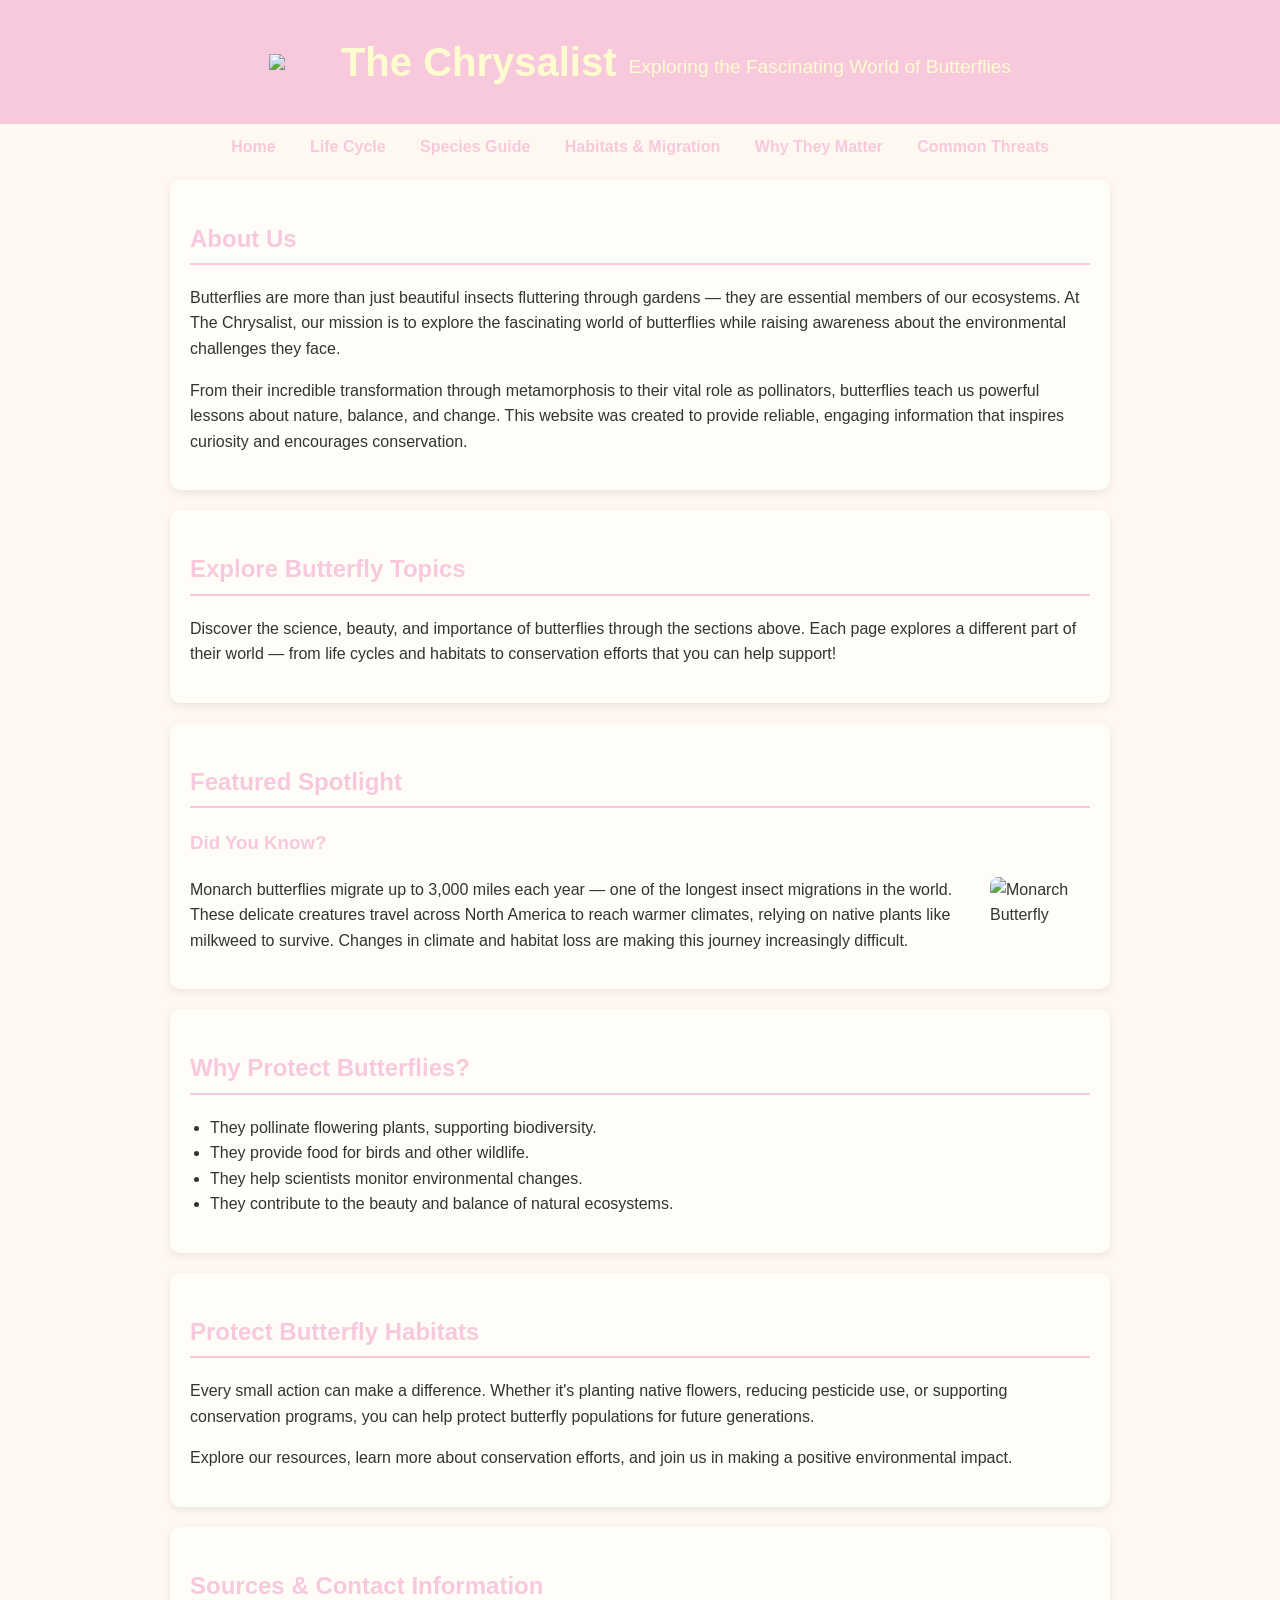
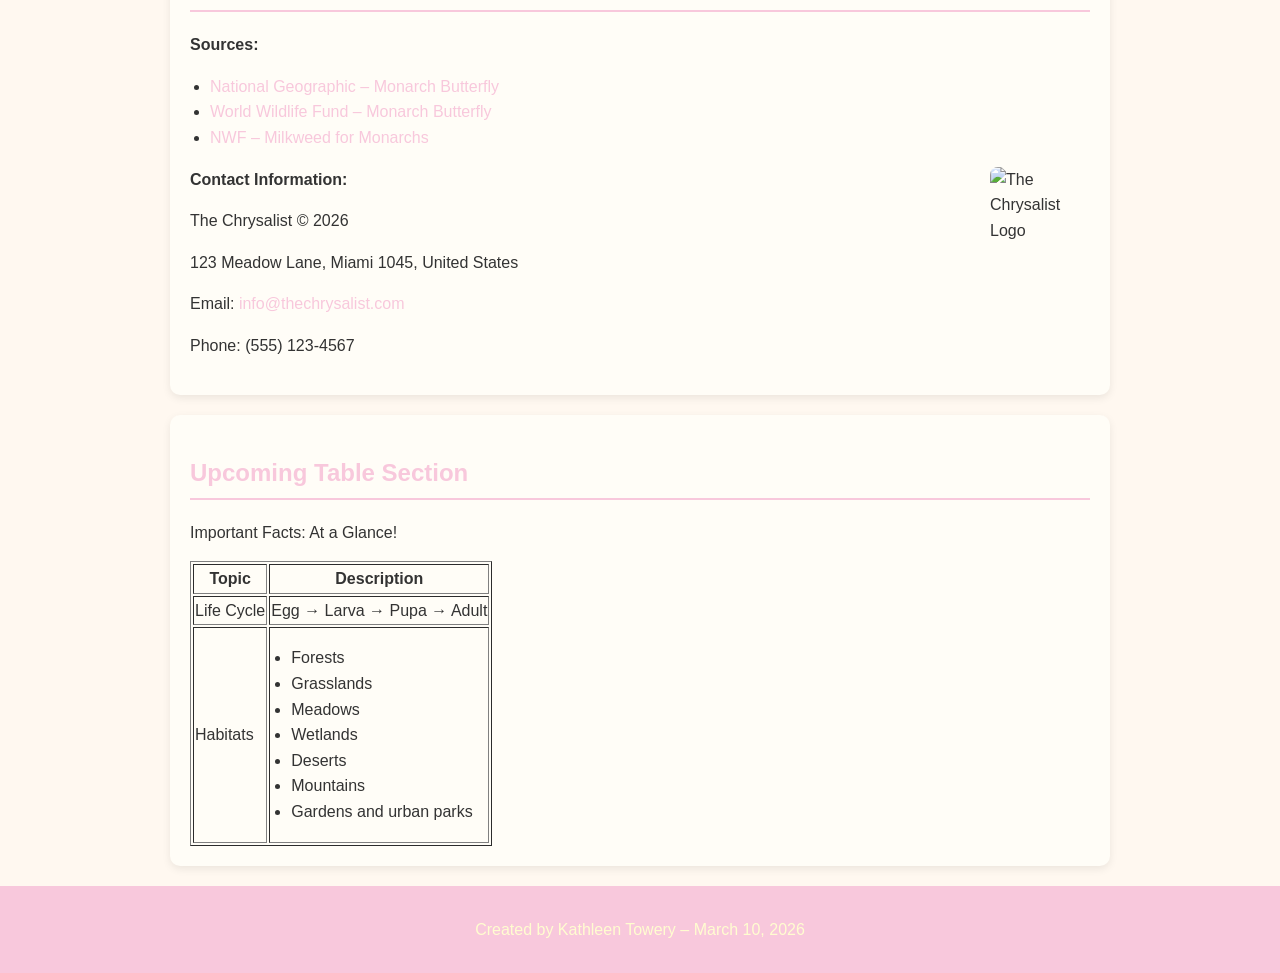
==== index.html @ f0dd4280 "index.html" ====
<!DOCTYPE html>
<html lang="en">
<head>
    <meta charset="UTF-8">
    <meta name="viewport" content="width=device-width, initial-scale=1.0">
    <title>The Chrysalist - Home</title>
    <meta name="description" content="Explore the fascinating world of butterflies, including their life cycle, habitats, migration, and importance to ecosystems. Learn how you can help protect them.">
    <meta name="keywords" content="butterflies, butterfly life cycle, habitats, migration, pollination, conservation, monarch butterfly, ecosystems">
    <meta name="author" content="Kathleen Towery">
    <link rel="stylesheet" href="styles.css">
</head>
<body>

    <!-- Header -->
    <header>
         <img src="The-Chrysalist-Logo.png" class="logo">
        <h1>The Chrysalist</h1>
        <p>Exploring the Fascinating World of Butterflies</p>
    </header>
        <nav>
    <ul>
        <li><a href="index.html">Home</a></li>
        <li><a href="lifecycle.html">Life Cycle</a></li>
        <li><a href="species.html">Species Guide</a></li>
        <li><a href="habitats.html">Habitats & Migration</a></li>
        <li><a href="matter.html">Why They Matter</a></li>
        <li><a href="threats.html">Common Threats</a></li>
    </ul>
</nav>
    
    <!-- About Us Section -->
    <section id="about">
        <h2>About Us</h2>
        <p>Butterflies are more than just beautiful insects fluttering through gardens — they are essential members of our ecosystems. At The Chrysalist, our mission is to explore the fascinating world of butterflies while raising awareness about the environmental challenges they face.</p>
        <p>From their incredible transformation through metamorphosis to their vital role as pollinators, butterflies teach us powerful lessons about nature, balance, and change. This website was created to provide reliable, engaging information that inspires curiosity and encourages conservation.</p>
    </section>

    <!-- Explore Butterfly Topics -->
    <section id="explore">
        <h2>Explore Butterfly Topics</h2>
        <p>Discover the science, beauty, and importance of butterflies through the sections above. Each page explores a different part of their world — from life cycles and habitats to conservation efforts that you can help support!</p>
    </section>

    <!-- Featured Spotlight Section -->
<section id="spotlight">
    <h2>Featured Spotlight</h2>
    <h3>Did You Know?</h3>
    <div class="spotlight-content">
        <img src="https://images.unsplash.com/photo-1592861377549-3586948b6a74?ixid=M3w3Nzk0OTl8MHwxfHNlYXJjaHw4fHxtb25hcmNoJTIwYnV0dGVyZmx5fGVufDF8fHx8MTc3MzI2NjkxOXww&amp;ixlib=rb-4.1.0&amp;w=1080&amp;q=80&amp;fit=max&amp;fm=jpg&amp;cs=tinysrgb" alt="Monarch Butterfly" class="spotlight-image">
        <p>Monarch butterflies migrate up to 3,000 miles each year — one of the longest insect migrations in the world. These delicate creatures travel across North America to reach warmer climates, relying on native plants like milkweed to survive. Changes in climate and habitat loss are making this journey increasingly difficult.</p>
    </div>
</section>

    <!-- Why Protect Butterflies -->
    <section id="why-protect">
        <h2>Why Protect Butterflies?</h2>
        <ul>
            <li>They pollinate flowering plants, supporting biodiversity.</li>
            <li>They provide food for birds and other wildlife.</li>
            <li>They help scientists monitor environmental changes.</li>
            <li>They contribute to the beauty and balance of natural ecosystems.</li>
        </ul>
    </section>

    <!-- Protect Butterfly Habitats -->
    <section id="protect-habitats">
        <h2>Protect Butterfly Habitats</h2>
        <p>Every small action can make a difference. Whether it's planting native flowers, reducing pesticide use, or supporting conservation programs, you can help protect butterfly populations for future generations.</p>
        <p>Explore our resources, learn more about conservation efforts, and join us in making a positive environmental impact.</p>
    </section>

    <!-- Sources and Contact Information -->
    <section id="contact">
        <h2>Sources & Contact Information</h2>
        <p><strong>Sources:</strong></p>
        <ul>
            <li><a href="https://www.nationalgeographic.com/animals/invertebrates/facts/monarch-butterfly" target="_blank">National Geographic – Monarch Butterfly</a></li>
            <li><a href="https://www.worldwildlife.org/species/monarch-butterfly/" target="_blank">World Wildlife Fund – Monarch Butterfly</a></li>
            <li><a href="https://www.nwf.org/Native-Plant-Habitats/Plant-Native/Why-Native/Milkweed-for-Monarchs" target="_blank">NWF – Milkweed for Monarchs</a></li>
        </ul>
          <div class="spotlight-content">
              <img src="images/the-chrysalist-logo.png" alt="The Chrysalist Logo" class="photo">
        </div>
        <p><strong>Contact Information:</strong></p>
        <p>The Chrysalist © 2026</p>
        <p>123 Meadow Lane, Miami 1045, United States</p>
        <p>Email: <a href="mailto:info@thechrysalist.com">info@thechrysalist.com</a></p>
        <p>Phone: (555) 123-4567</p>
    </section>

    <!-- Table Placeholder -->
    <section id="table">
        <h2>Upcoming Table Section</h2>
        <p>Important Facts: At a Glance!</p>
        <table border="1">
            <tr>
                <th>Topic</th>
                <th>Description</th>
            </tr>
            <tr>
                <td>Life Cycle</td>
                <td>Egg &rarr; Larva &rarr; Pupa &rarr; Adult</td>
            </tr>
            <tr>
                <td>Habitats</td>
                <td><ul>
  <li>Forests</li>
  <li>Grasslands</li>
  <li>Meadows</li>
  <li>Wetlands</li>
  <li>Deserts</li>
  <li>Mountains</li>
  <li>Gardens and urban parks</li>
</ul></td>
            </tr>
        </table>
    </section>

    <!-- Footer -->
    <footer>
        <p>Created by Kathleen Towery – March 10, 2026</p>
    </footer>

</body>
</html>
---- styles.css ----
/* General Styles */
html, body {
height: 100%;
margin: 0;
padding: 0;
}

body {
font-family: Arial, Helvetica, sans-serif;
line-height: 1.6;
background-color: #fff8f0;
color: #333;
}

/* Header */
header {
background-color: #F8C8DC;
display: flex;
align-items: center;
justify-content: center;
gap: 12px;
text-align: center;
padding: 30px 10px;
flex-wrap: wrap;
}

.logo {
width: 60px;
height: auto;
}

header h1 {
margin: 0;
font-size: 2.5em;
color: #FFFDD0;
}

header p {
margin: 10px 0 0;
font-size: 1.2em;
color: #FFFDD0;
}

/* Navigation */
nav ul {
list-style-type: none;
text-align: center;
padding: 0;
margin: 10px 0;
}

nav ul li {
display: inline;
margin: 0 15px;
}

nav a {
font-weight: bold;
color: #F8C8DC;
text-decoration: none;
}

nav a:hover {
text-decoration: underline;
}

/* Section Styles */
section {
max-width: 900px;
margin: 20px auto;
padding: 20px;
background-color: #fffdf7;
border-radius: 10px;
box-shadow: 0 3px 8px rgba(0,0,0,0.08);
}

section h2 {
color: #F8C8DC;
border-bottom: 2px solid #F8C8DC;
padding-bottom: 5px;
}

section h3 {
color: #F8C8DC;
margin-top: 15px;
}

/* Spotlight Image */
.spotlight-content {
    position: relative;
}

.spotlight-image, .photo {
    float: right;
    width: 100px;           /* square width */
    height: 100px;          /* square height */
    object-fit: cover;      /* crop without distortion */
    margin: 0 0 10px 15px;  /* spacing between text and image */
    border-radius: 8px;     /* optional rounded corners */
}

/* Image Gallery */
.image-gallery {
display: flex;
justify-content: space-between;
gap: 15px;
flex-wrap: wrap;
margin-top: 15px;
}

.image-gallery figure {
text-align: center;
flex: 1 1 200px;
}

.gallery-img {
width: 100%;
max-width: 180px;
height: 120px;
object-fit: cover;
border-radius: 8px;
}

.image-gallery figcaption {
margin-top: 5px;
font-size: 0.9em;
}

/* Lists */
ul {
list-style-type: disc;
padding-left: 20px;
}

/* =========================
MODERN TABLE STYLING
========================= */

.life-cycle-table {
width: 100%;
border-collapse: collapse;
margin-top: 15px;
font-size: 0.95em;
overflow: hidden;
border-radius: 10px;
}

/* Header */
.life-cycle-table thead {
background-color: #F8C8DC;
color: #fff;
}

.life-cycle-table th {
padding: 14px;
text-align: left;
font-weight: bold;
}

/* Cells */
.life-cycle-table td {
padding: 12px 14px;
border-bottom: 1px solid #eee;
vertical-align: top;
}

/* Zebra striping */
.life-cycle-table tbody tr:nth-child(even) {
background-color: #fff3f7;
}

/* Hover effect */
.life-cycle-table tbody tr:hover {
background-color: #ffe4ec;
transition: background 0.2s ease;
}

/* First column emphasis */
.life-cycle-table td:first-child {
font-weight: bold;
color: #d96c9d;
}

/* Remove last row border */
.life-cycle-table tbody tr:last-child td {
border-bottom: none;
}

/* Make table scrollable on small screens */
.table-wrapper {
overflow-x: auto;
}

/* Links */
a {
color: #F8C8DC;
text-decoration: none;
}

a:hover {
text-decoration: underline;
}

/* Footer */
footer {
text-align: center;
padding: 15px;
background-color: #F8C8DC;
color: #FFFDD0;
width: 100%;
box-sizing: border-box;
}

/* Responsive */
@media (max-width: 600px) {
header h1 {
font-size: 2em;
}

```
section {
    margin: 10px;
    padding: 15px;
}

.image-gallery {
    flex-direction: column;
    align-items: center;
}

.life-cycle-table {
    font-size: 0.85em;
}
```
.food-chain {
    flex-direction: column;
}

.pollination-images img {
    width: 100%;
}

.food-images {
    flex-direction: row;
}

.food-images img {
    width: 48%;
}

.threat-columns {
    flex-direction: column;
}
}
/* SLIDESHOW */
.slideshow-container {
position: relative;
max-width: 400px;
margin: auto;
text-align: center;
}

.slide {
display: none;
}

.slide-img {
width: 100%;
border-radius: 10px;
}

.prev, .next {
cursor: pointer;
position: absolute;
top: 50%;
transform: translateY(-50%);
background-color: rgba(0,0,0,0.5);
color: white;
border: none;
padding: 10px;
border-radius: 50%;
}

.prev {
left: 0;
}

.next {
right: 0;
}

iframe {
max-width: 100%;
height: auto;
display: block;
margin: 20px auto;
}
/* =========================
NEW PAGE: WHY BUTTERFLIES MATTER
========================= */

/* Pollination images row */
.pollination-images {
display: flex;
gap: 15px;
justify-content: center;
flex-wrap: wrap;
margin-top: 15px;
}

.pollination-images img {
width: 30%;
min-width: 150px;
border-radius: 8px;
object-fit: cover;
}

/* Food chain layout */
.food-chain {
display: flex;
gap: 20px;
align-items: center;
flex-wrap: wrap;
}

.food-text {
flex: 1;
}

.food-images {
flex: 1;
display: flex;
flex-direction: column;
gap: 10px;
}

.food-images img {
width: 100%;
border-radius: 8px;
object-fit: cover;
}

/* =========================
NEW PAGE: THREATS
========================= */

/* Arrow styling */
.arrows {
text-align: center;
font-size: 2.5em;
margin: 10px 0;
color: #F8C8DC;
}

/* Two-column threat layout */
.threat-columns {
display: flex;
gap: 20px;
flex-wrap: wrap;
}

.threat-columns div {
flex: 1;
min-width: 250px;
}
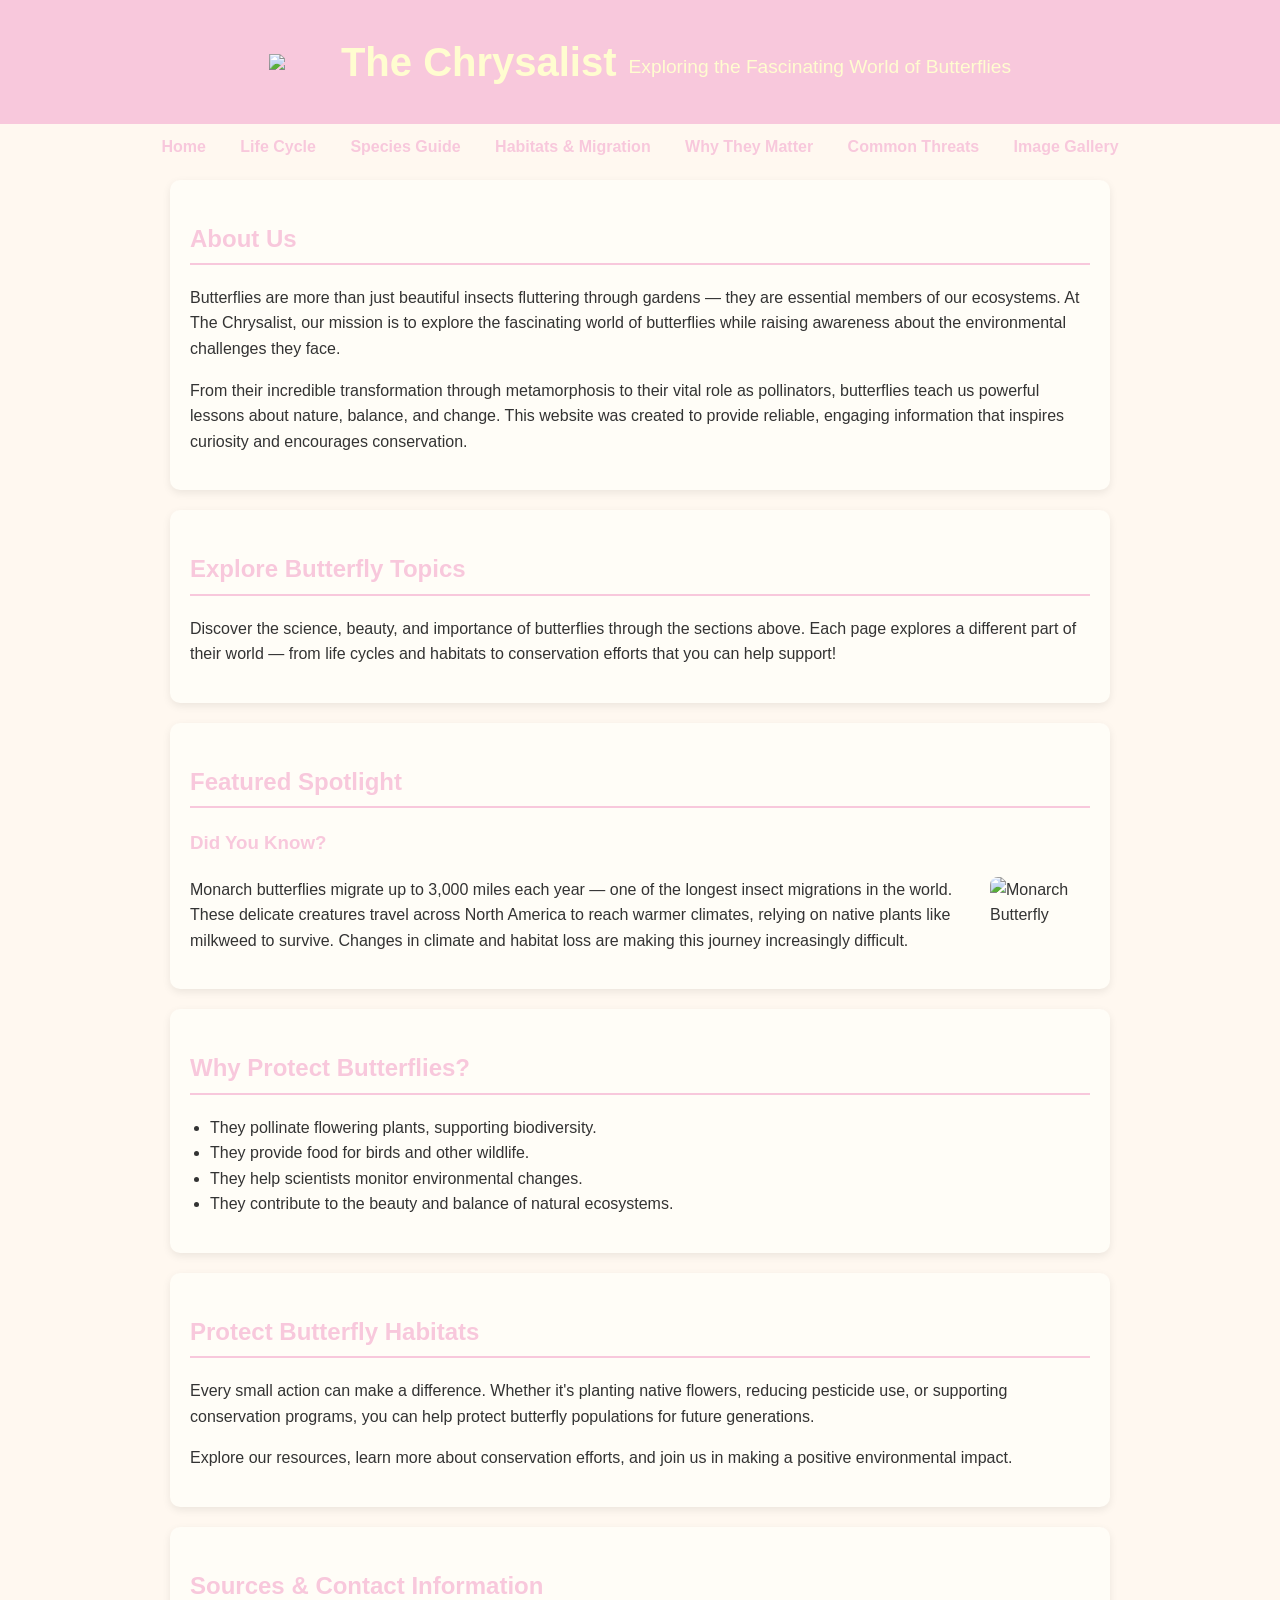
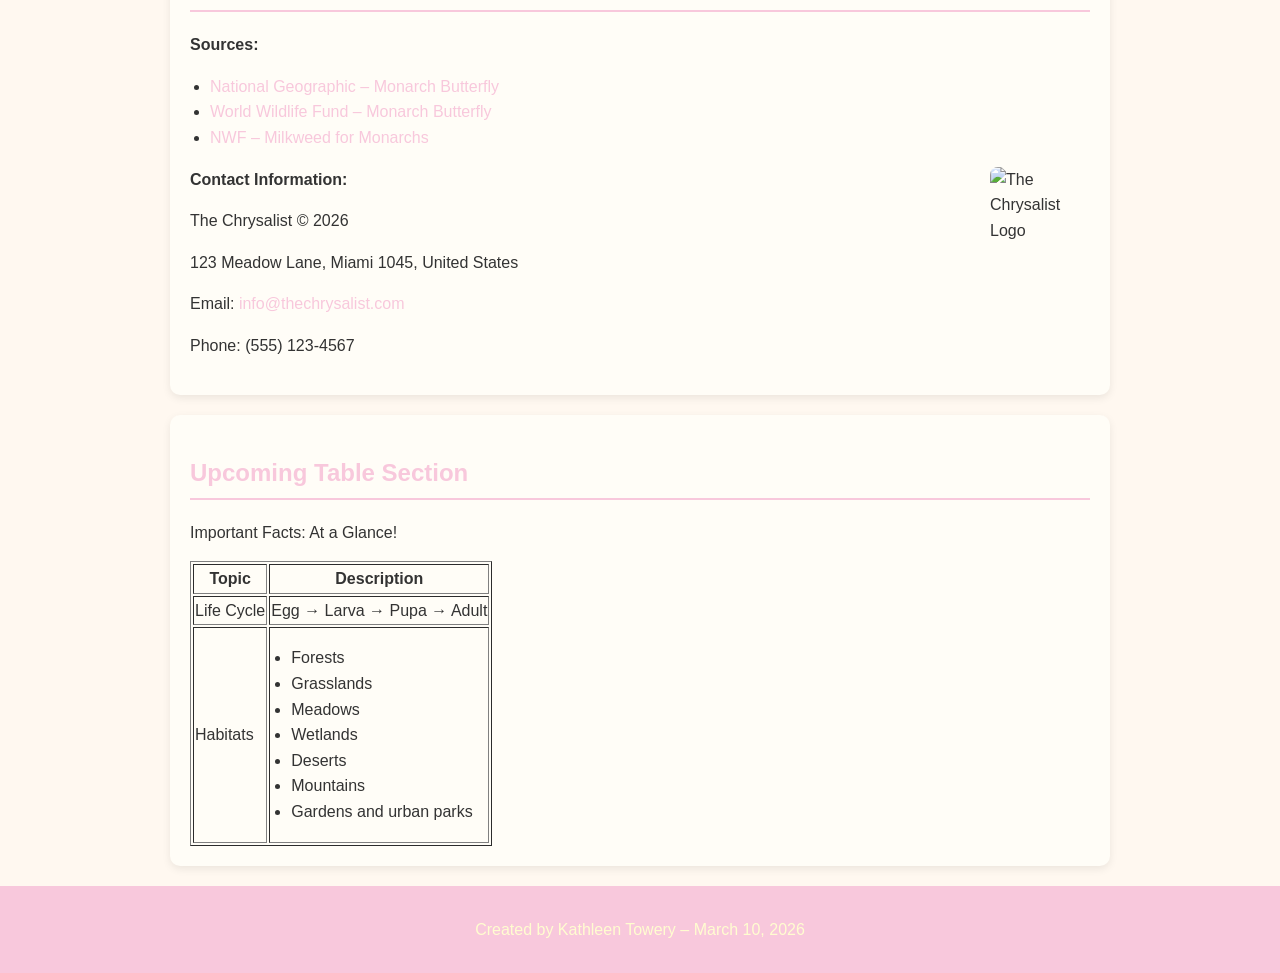
==== commit f36f7013: "index.html" ====
--- a/index.html
+++ b/index.html
@@ -25,6 +25,7 @@
         <li><a href="habitats.html">Habitats & Migration</a></li>
         <li><a href="matter.html">Why They Matter</a></li>
         <li><a href="threats.html">Common Threats</a></li>
+        <li><a href="gallery.html">Image Gallery</a></li>
     </ul>
 </nav>
     
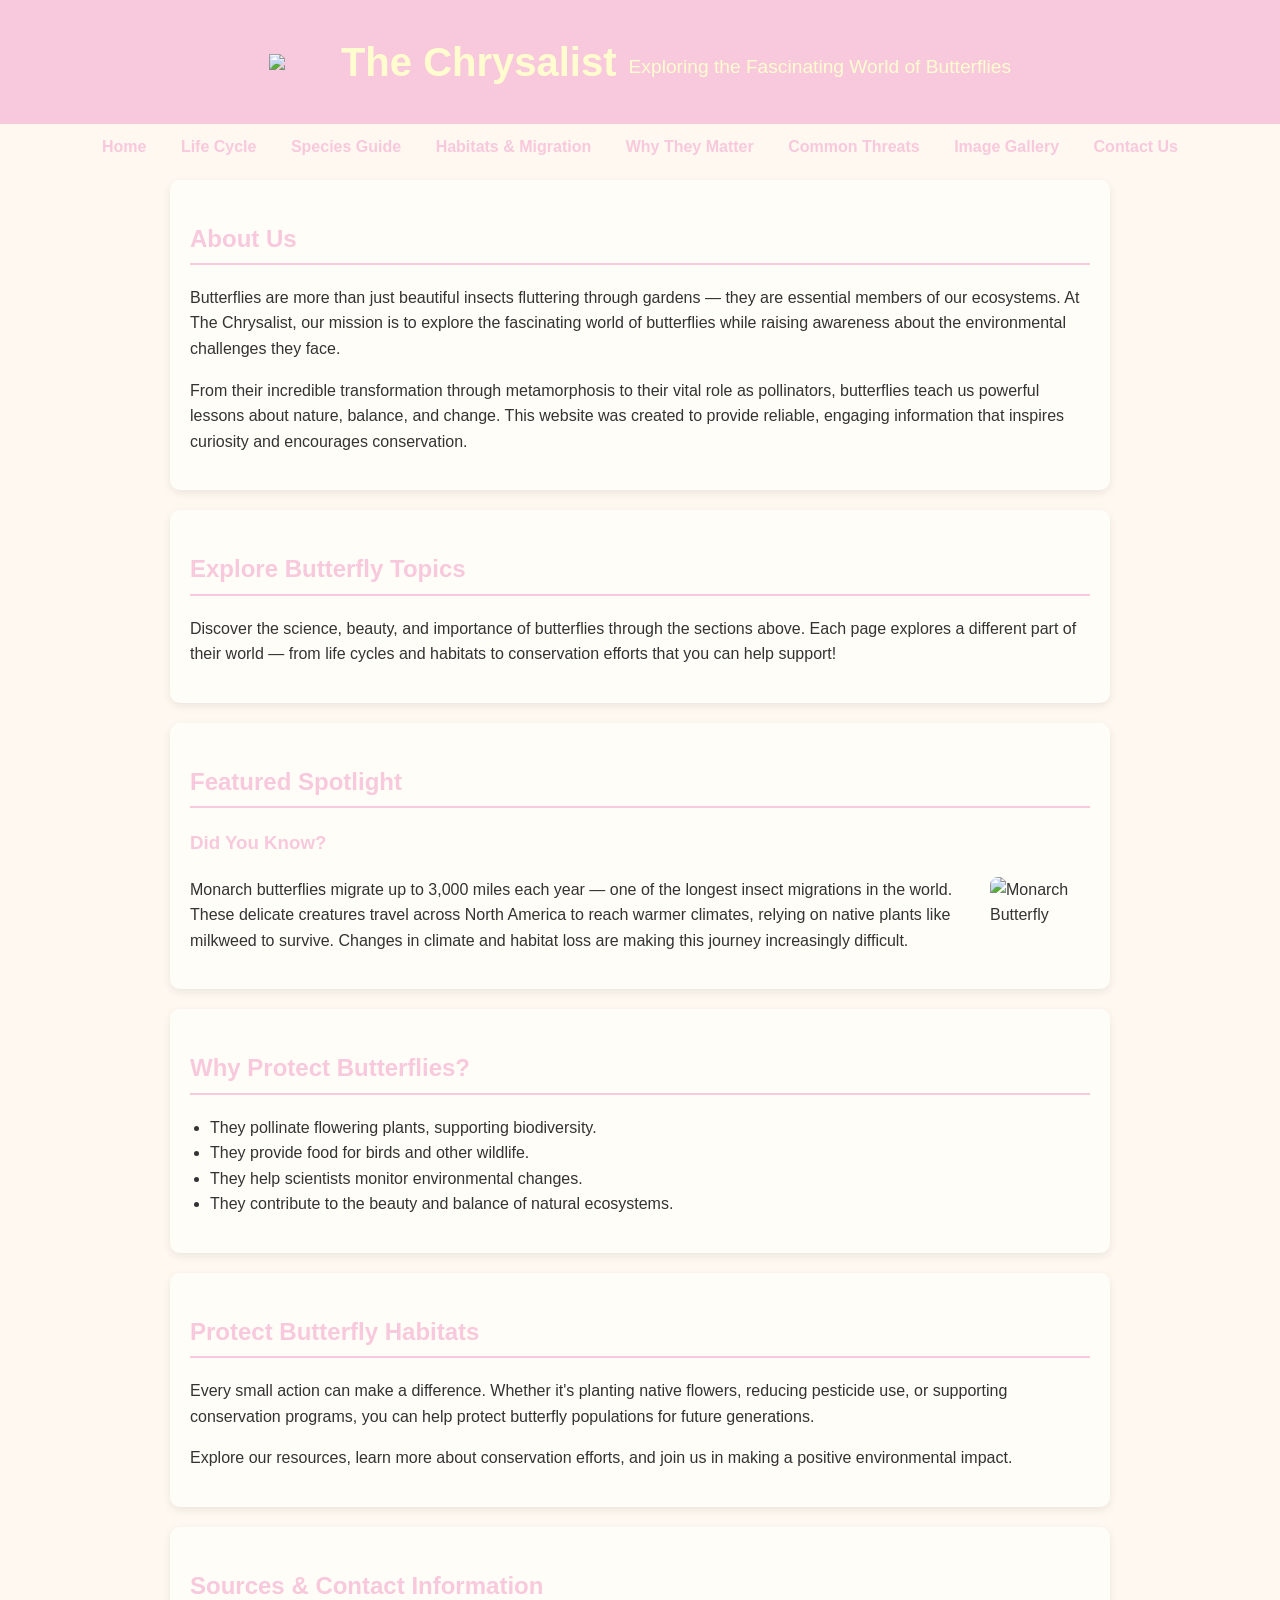
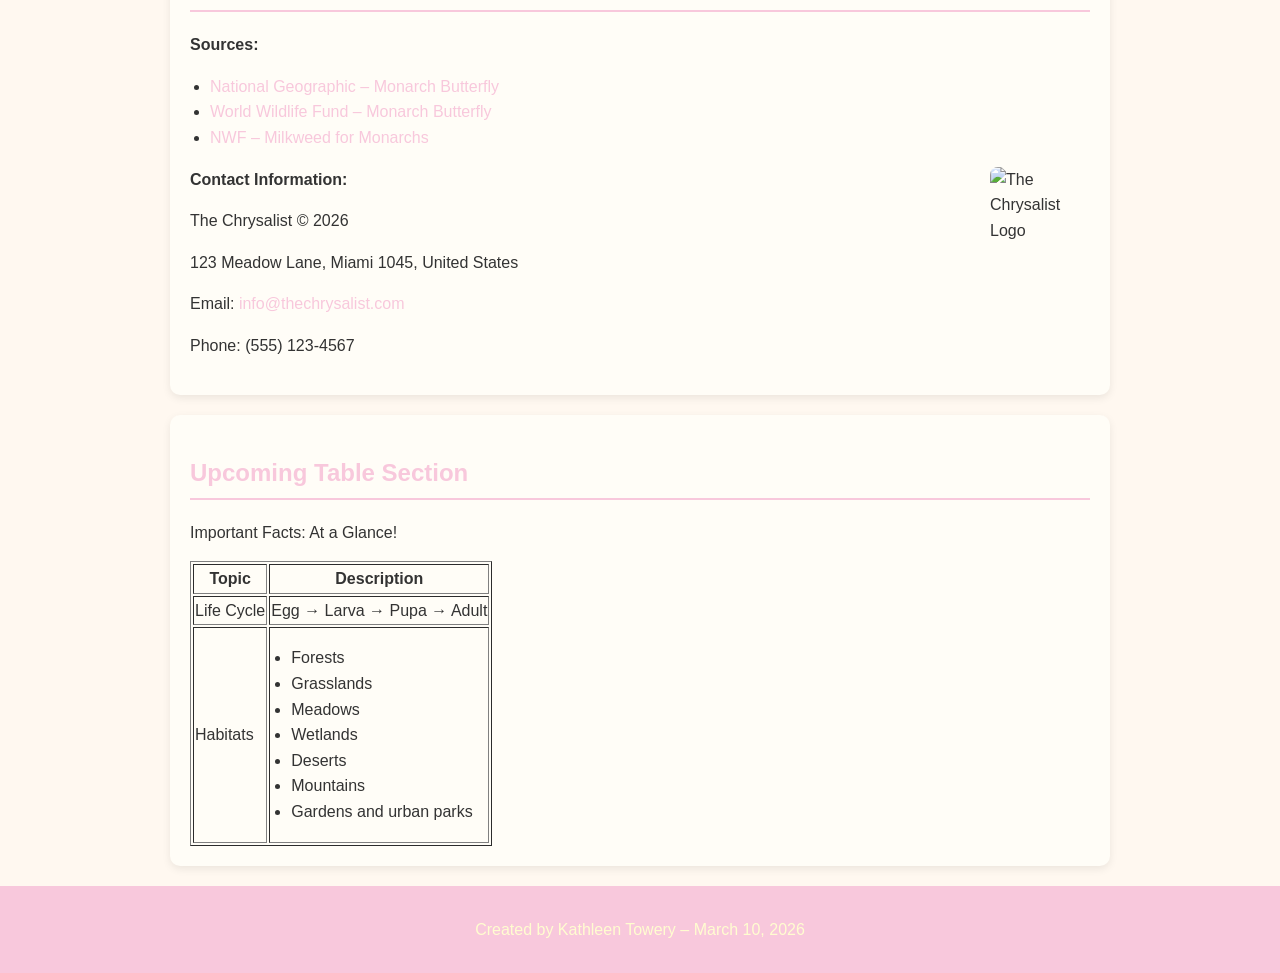
==== commit 7e8c9774: "index.html" ====
--- a/index.html
+++ b/index.html
@@ -26,6 +26,7 @@
         <li><a href="matter.html">Why They Matter</a></li>
         <li><a href="threats.html">Common Threats</a></li>
         <li><a href="gallery.html">Image Gallery</a></li>
+        <li><a href="contact.html">Contact Us</a></li>
     </ul>
 </nav>
     
--- a/styles.css
+++ b/styles.css
@@ -363,3 +363,91 @@
 flex: 1;
 min-width: 250px;
 }
+/* =========================
+IMAGE GALLERY PAGE
+========================= */
+
+.butterfly-container {
+    text-align: center;
+    margin-top: 20px;
+}
+
+.butterfly {
+    width: 120px;
+    height: auto;
+    animation: flap 0.6s infinite ease-in-out alternate;
+}
+
+@keyframes flap {
+    0%   { transform: rotate(0deg) scale(1); }
+    100% { transform: rotate(5deg) scale(1.05); }
+}
+
+.gallery-grid {
+    display: grid;
+    grid-template-columns: repeat(2, 1fr);
+    gap: 20px;
+    margin-top: 30px;
+}
+
+.gallery-item {
+    background-color: #fffdf7;
+    padding: 10px;
+    border-radius: 10px;
+    box-shadow: 0 3px 8px rgba(0,0,0,0.08);
+}
+
+.gallery-item img {
+    width: 100%;
+    border-radius: 8px;
+    object-fit: cover;
+}
+
+.gallery-item p {
+    margin-top: 10px;
+    font-size: 0.95em;
+}
+
+/* Mobile */
+@media (max-width: 600px) {
+    .gallery-grid {
+        grid-template-columns: 1fr;
+    }
+}
+/* =========================
+IMAGE GALLERY ADDITIONS
+========================= */
+
+/* Butterfly container */
+.butterfly-container {
+    text-align: center;
+    margin-top: 20px;
+}
+
+/* Butterfly animation */
+.butterfly {
+    width: 120px;
+    height: auto;
+    animation: flap 0.6s infinite ease-in-out alternate;
+}
+
+@keyframes flap {
+    0%   { transform: rotate(0deg) scale(1); }
+    100% { transform: rotate(5deg) scale(1.05); }
+}
+
+/* Floating text */
+.fly-text {
+    margin-top: 10px;
+    font-size: 1.6em;
+    color: #F8C8DC;
+    font-weight: bold;
+    text-align: center;
+    animation: floatText 1.5s ease-in-out infinite alternate;
+}
+
+/* Float animation */
+@keyframes floatText {
+    from { transform: translateY(0px); }
+    to   { transform: translateY(-6px); }
+}
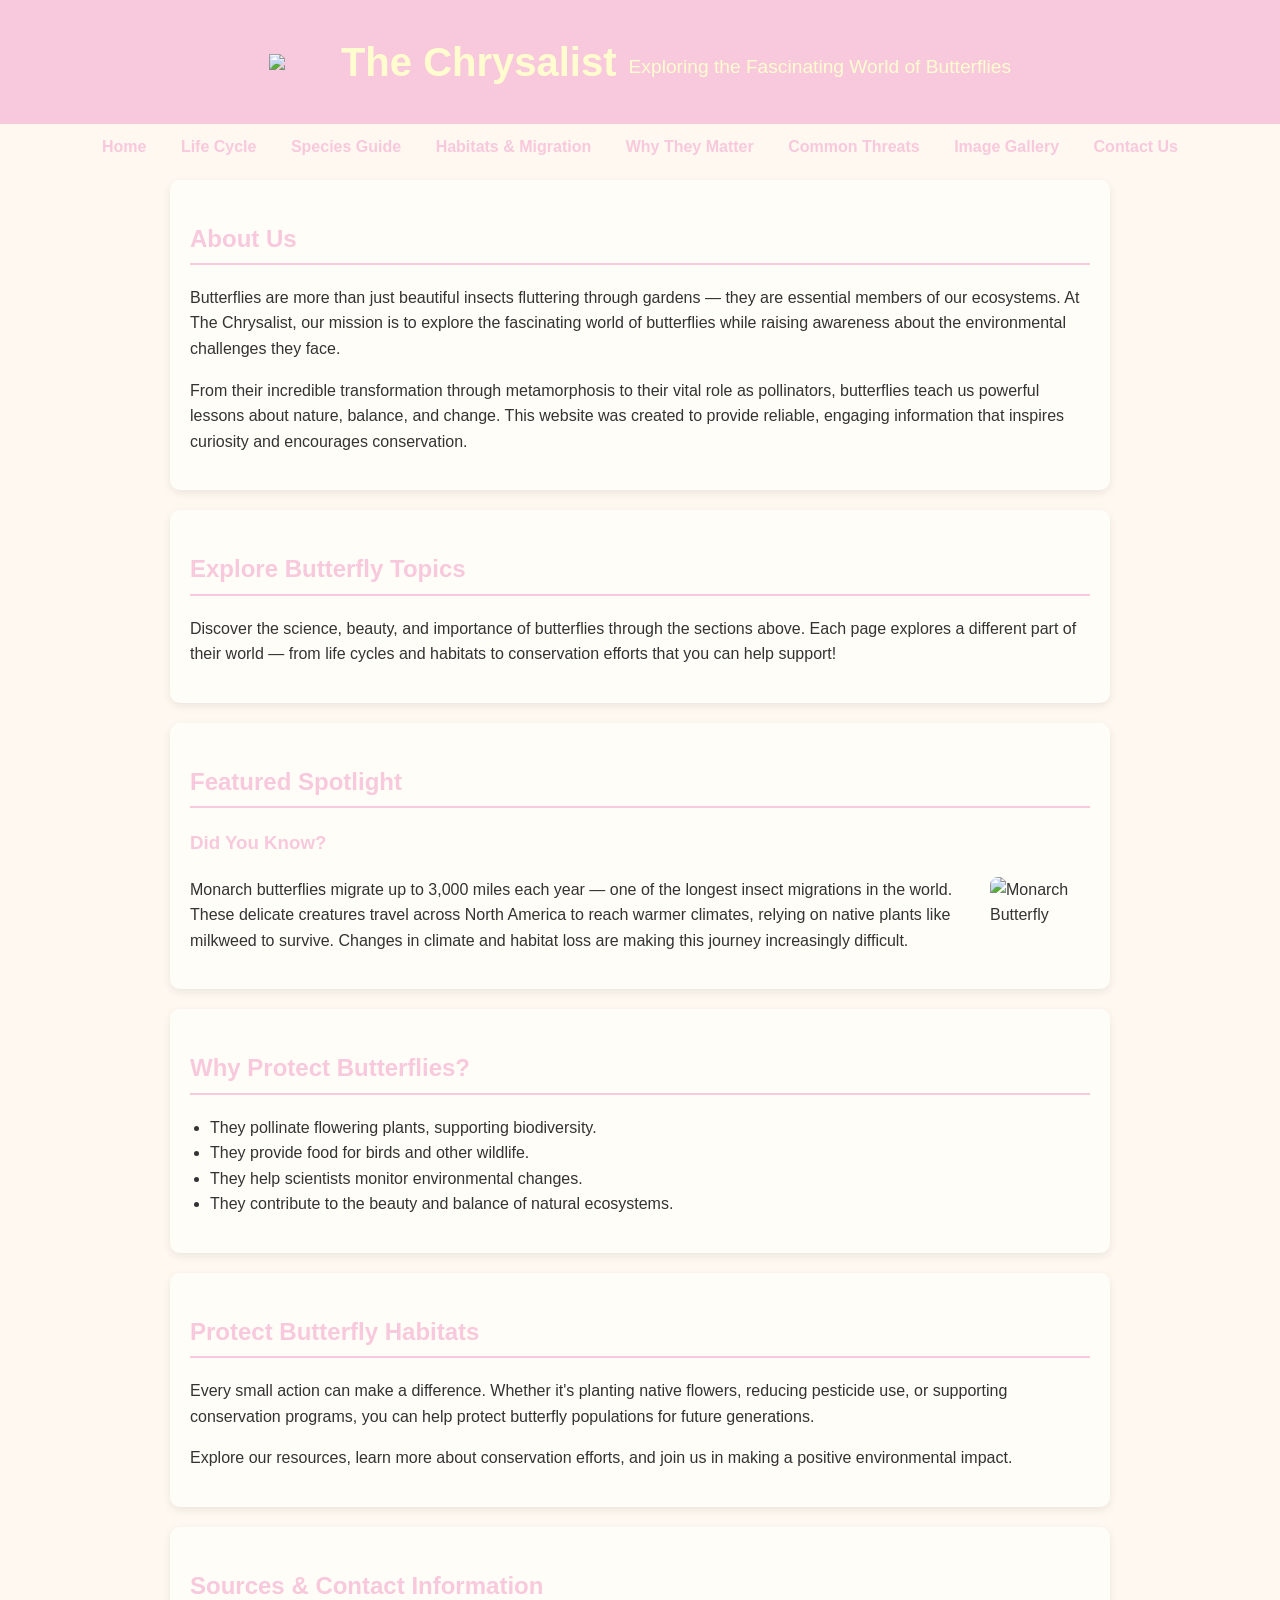
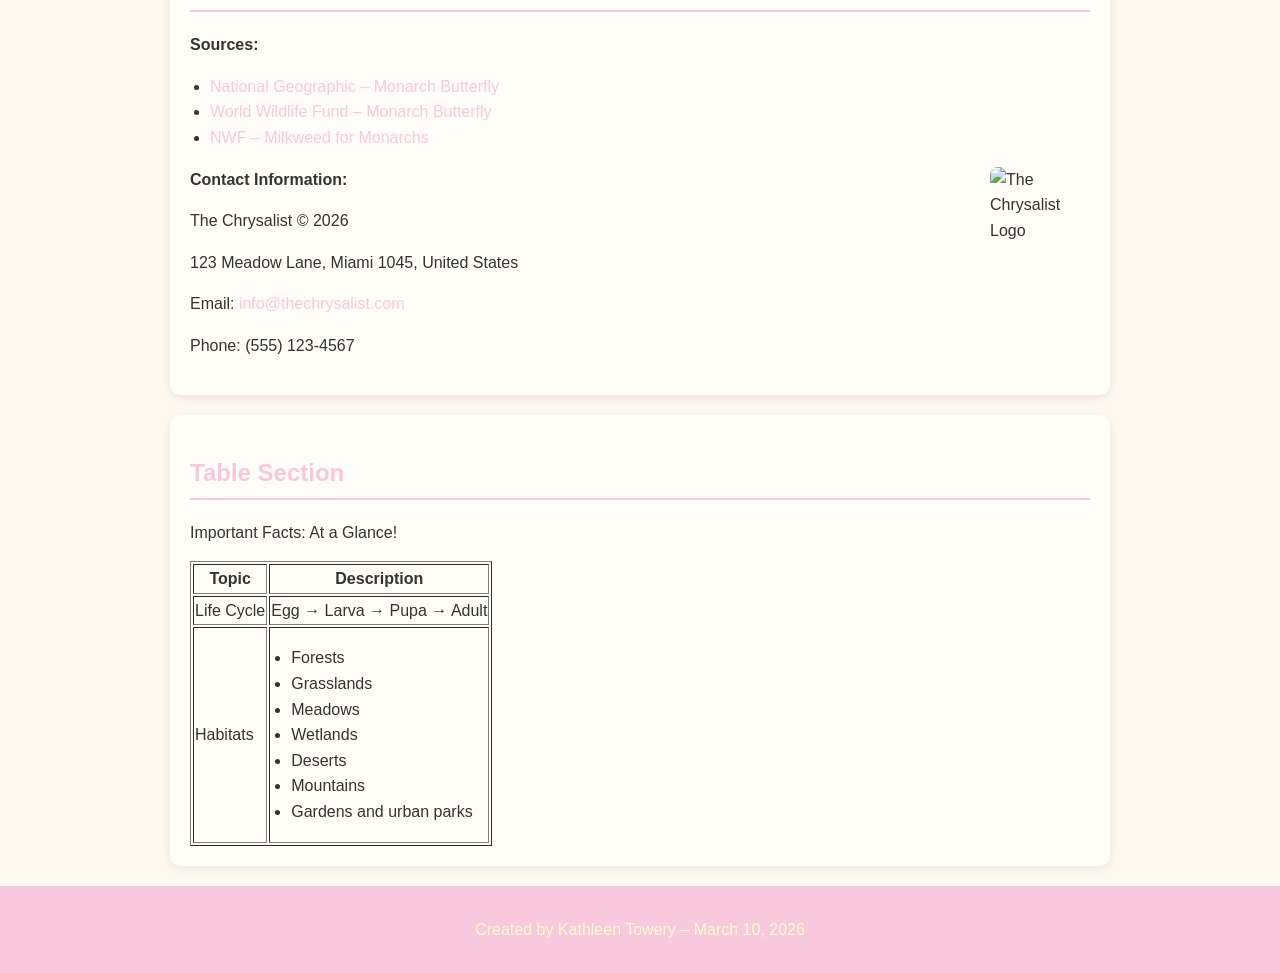
==== commit 5f1f3c11: "index.html" ====
--- a/index.html
+++ b/index.html
@@ -13,7 +13,7 @@
 
     <!-- Header -->
     <header>
-         <img src="The-Chrysalist-Logo.png" class="logo">
+         <img src="https://plus.unsplash.com/premium_photo-1670455444218-1d0a7ca63efa?q=80&w=1587&auto=format&fit=crop&ixlib=rb-4.1.0&ixid=M3wxMjA3fDB8MHxwaG90by1wYWdlfHx8fGVufDB8fHx8fA%3D%3D" class="logo">
         <h1>The Chrysalist</h1>
         <p>Exploring the Fascinating World of Butterflies</p>
     </header>
@@ -81,7 +81,7 @@
             <li><a href="https://www.nwf.org/Native-Plant-Habitats/Plant-Native/Why-Native/Milkweed-for-Monarchs" target="_blank">NWF – Milkweed for Monarchs</a></li>
         </ul>
           <div class="spotlight-content">
-              <img src="images/the-chrysalist-logo.png" alt="The Chrysalist Logo" class="photo">
+              <img src="https://plus.unsplash.com/premium_photo-1670455444218-1d0a7ca63efa?q=80&w=1587&auto=format&fit=crop&ixlib=rb-4.1.0&ixid=M3wxMjA3fDB8MHxwaG90by1wYWdlfHx8fGVufDB8fHx8fA%3D%3D" alt="The Chrysalist Logo" class="photo">
         </div>
         <p><strong>Contact Information:</strong></p>
         <p>The Chrysalist © 2026</p>
@@ -92,7 +92,7 @@
 
     <!-- Table Placeholder -->
     <section id="table">
-        <h2>Upcoming Table Section</h2>
+        <h2> Table Section</h2>
         <p>Important Facts: At a Glance!</p>
         <table border="1">
             <tr>
--- a/styles.css
+++ b/styles.css
@@ -451,3 +451,69 @@
     from { transform: translateY(0px); }
     to   { transform: translateY(-6px); }
 }
+
+/* =========================
+CONTACT PAGE STYLING
+========================= */
+
+/* Centered form card */
+.contact-card {
+    max-width: 600px;
+    margin: 20px auto;
+    padding: 20px;
+    background-color: #fffdf7;
+    border-radius: 10px;
+    box-shadow: 0 3px 8px rgba(0,0,0,0.08);
+}
+
+/* Form layout */
+.contact-card form {
+    display: flex;
+    flex-direction: column;
+}
+
+/* Inputs */
+.contact-card input,
+.contact-card textarea,
+.contact-card select {
+    margin-bottom: 15px;
+    padding: 10px;
+    border: 1px solid #ddd;
+    border-radius: 6px;
+    font-family: Arial, Helvetica, sans-serif;
+}
+
+/* Submit button */
+.contact-card input[type="submit"] {
+    background-color: #F8C8DC;
+    color: white;
+    border: none;
+    cursor: pointer;
+    font-weight: bold;
+    transition: 0.3s;
+}
+
+.contact-card input[type="submit"]:hover {
+    background-color: #f3a9c5;
+}
+
+/* Contact info box */
+.contact-info {
+    max-width: 600px;
+    margin: 20px auto;
+    padding: 20px;
+    background-color: #fffdf7;
+    border-radius: 10px;
+    box-shadow: 0 3px 8px rgba(0,0,0,0.08);
+    text-align: center;
+}
+
+/* Links styling */
+.contact-info a {
+    color: #F8C8DC;
+    text-decoration: none;
+}
+
+.contact-info a:hover {
+    text-decoration: underline;
+}
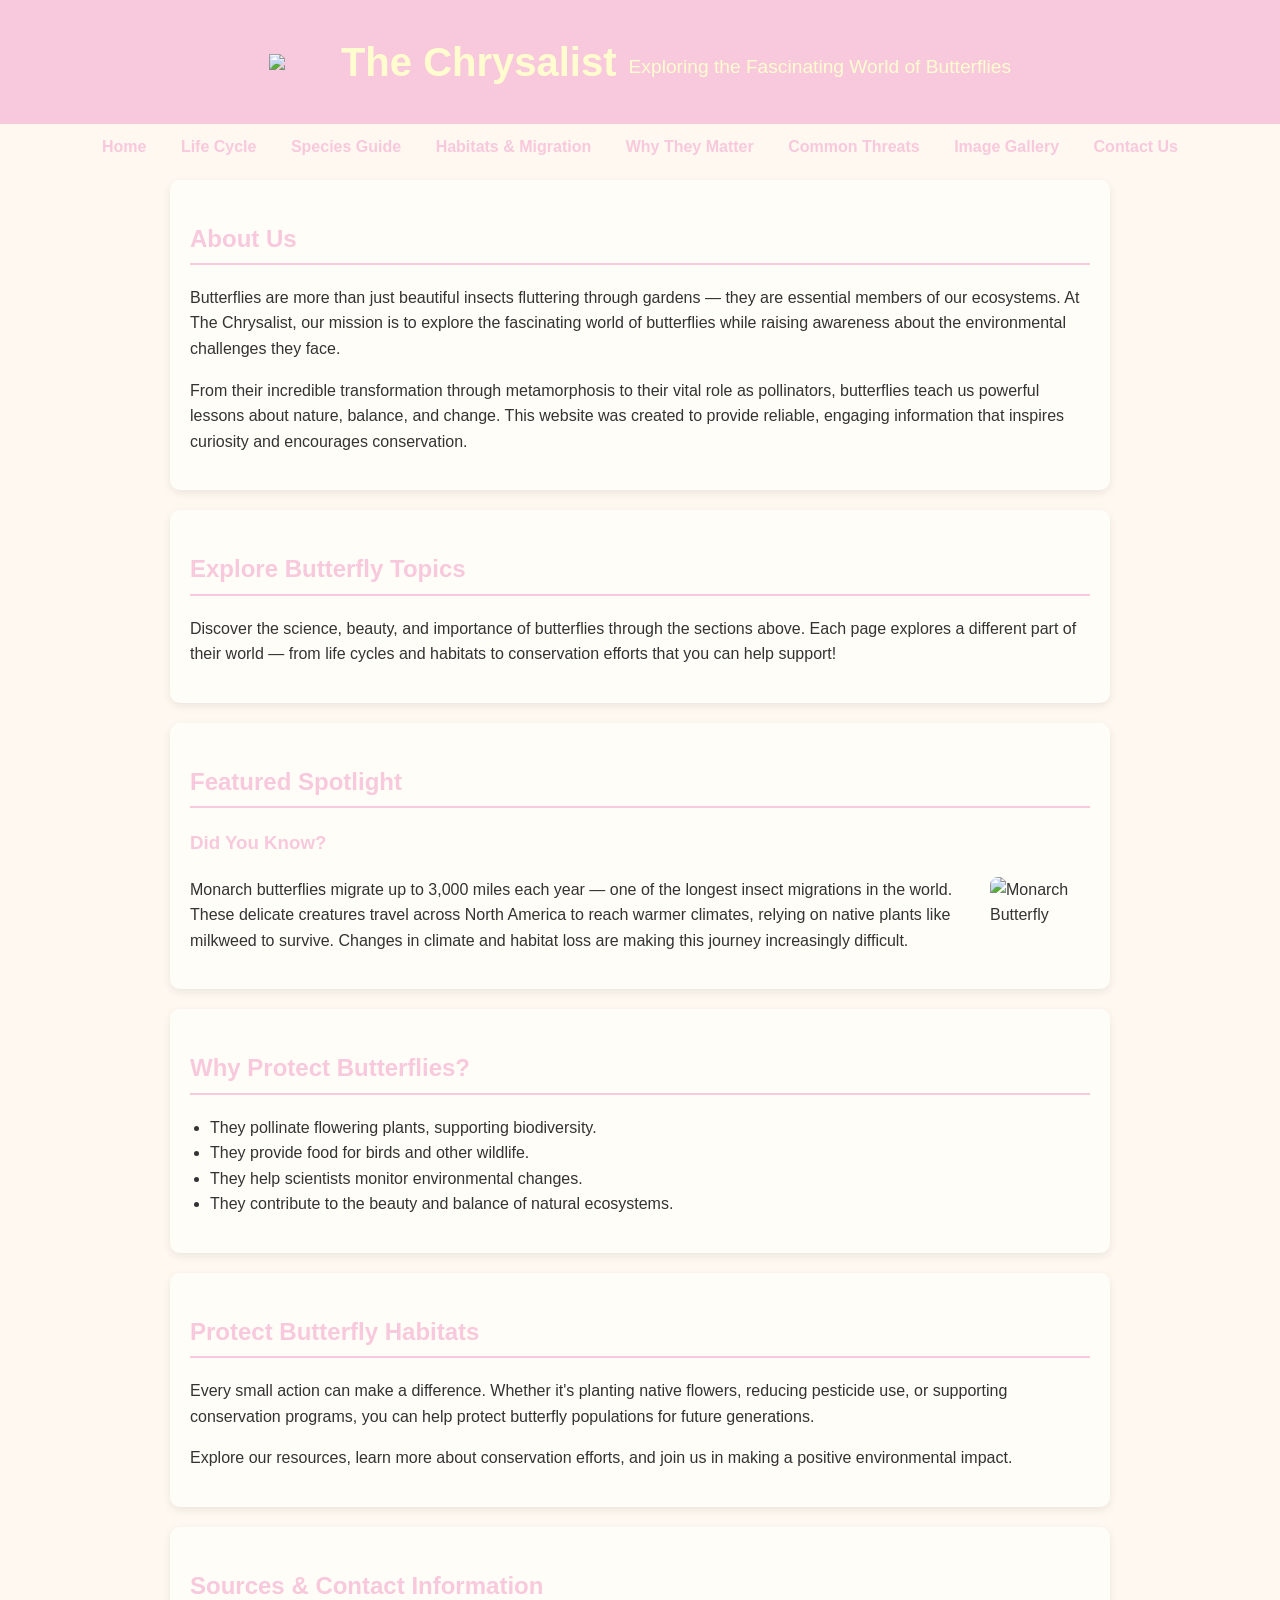
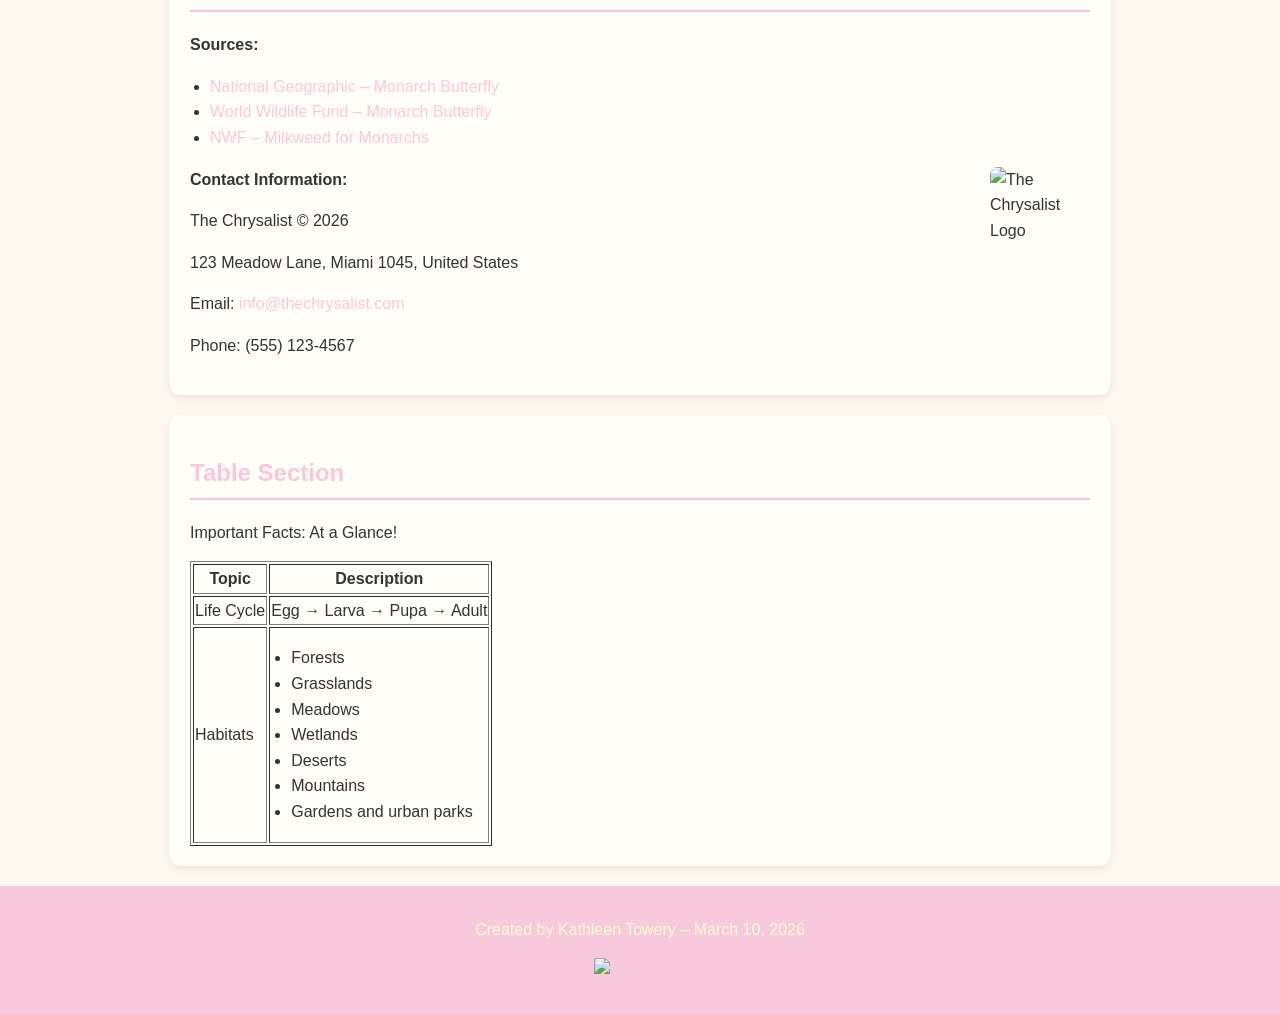
==== commit 8573765b: "index.html" ====
--- a/index.html
+++ b/index.html
@@ -121,6 +121,12 @@
     <!-- Footer -->
     <footer>
         <p>Created by Kathleen Towery – March 10, 2026</p>
+            <p>
+        <a href="https://jigsaw.w3.org/css-validator/check/referer">
+            <img src="https://jigsaw.w3.org/css-validator/images/vcss-blue"
+            alt="Valid CSS!" style="border:0;width:88px;height:31px">
+        </a> 
+            </p>
     </footer>
 
 </body>
--- a/styles.css
+++ b/styles.css
@@ -217,7 +217,6 @@
 font-size: 2em;
 }
 
-```
 section {
     margin: 10px;
     padding: 15px;
@@ -231,7 +230,7 @@
 .life-cycle-table {
     font-size: 0.85em;
 }
-```
+    
 .food-chain {
     flex-direction: column;
 }
@@ -251,7 +250,7 @@
 .threat-columns {
     flex-direction: column;
 }
-}
+
 /* SLIDESHOW */
 .slideshow-container {
 position: relative;
@@ -515,5 +514,5 @@
 }
 
 .contact-info a:hover {
-    text-decoration: underline;
-}
+    text-decoration: underline;} 
+    }
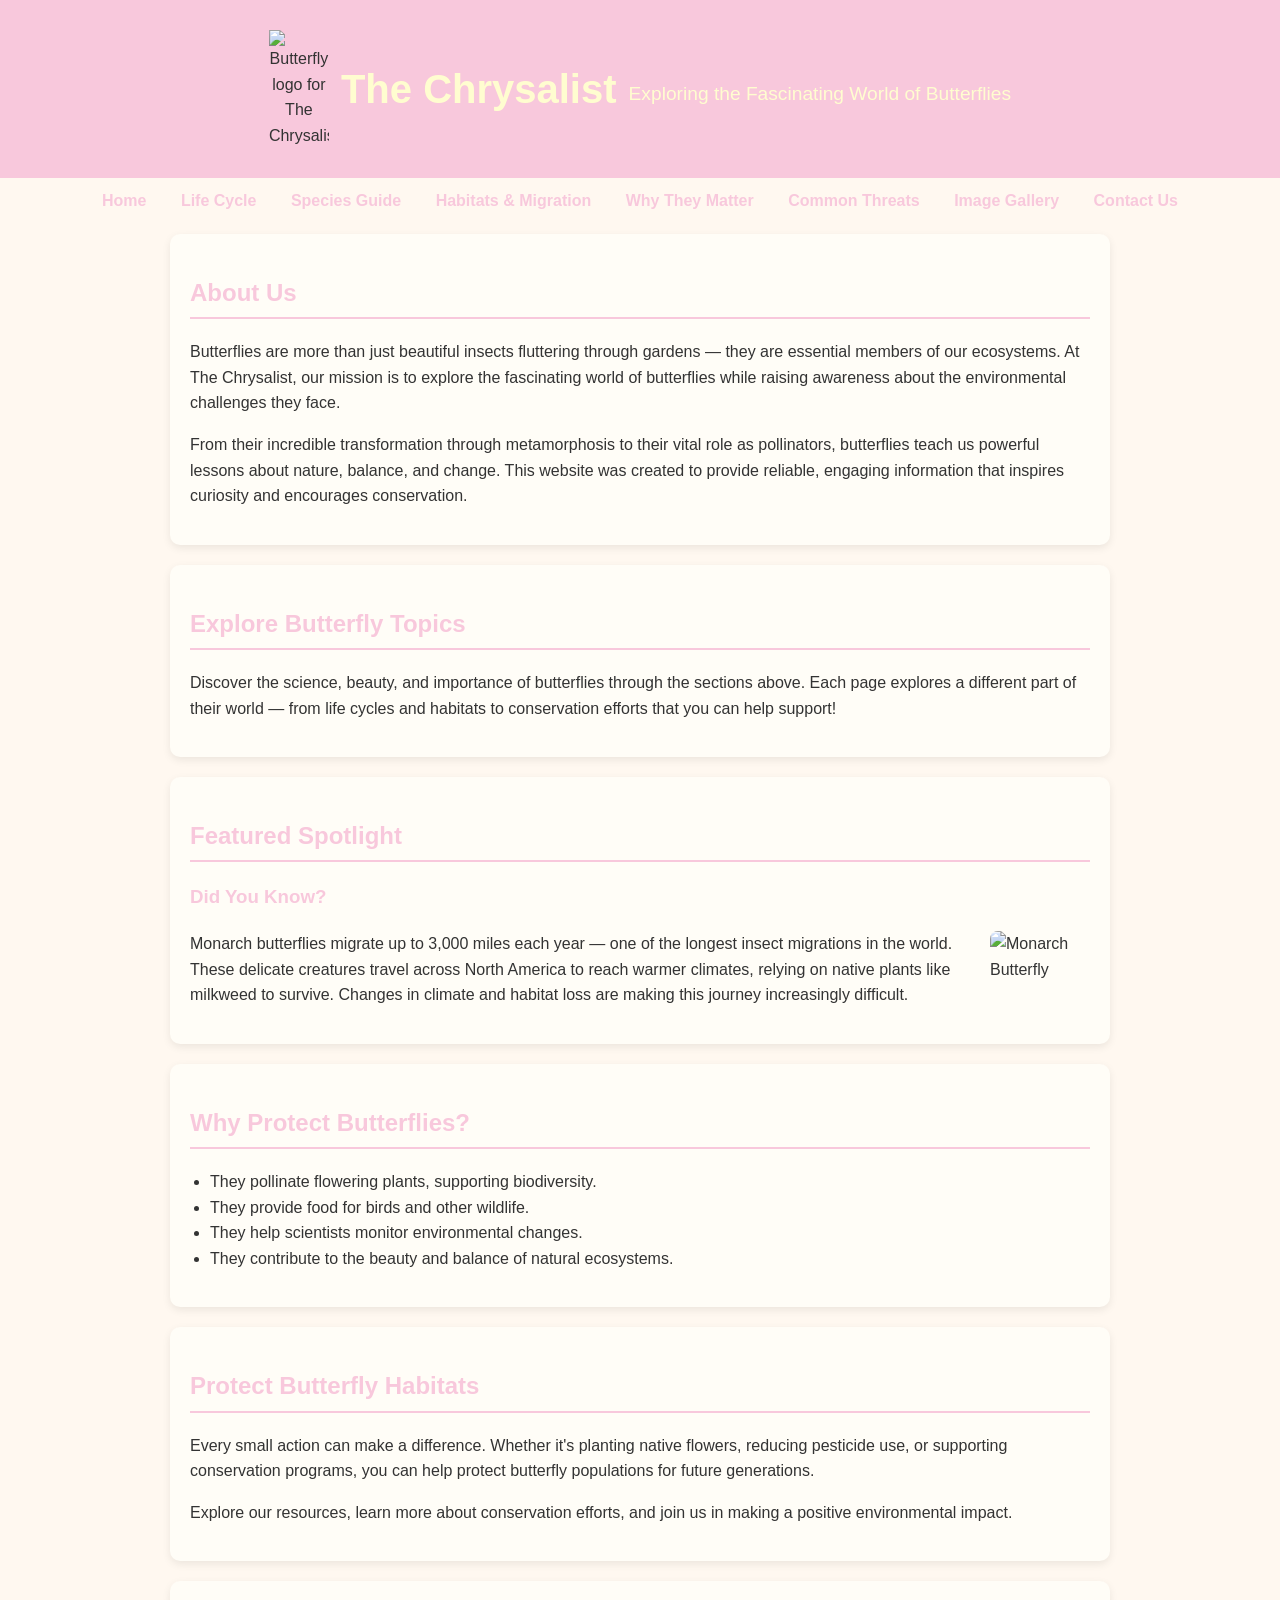
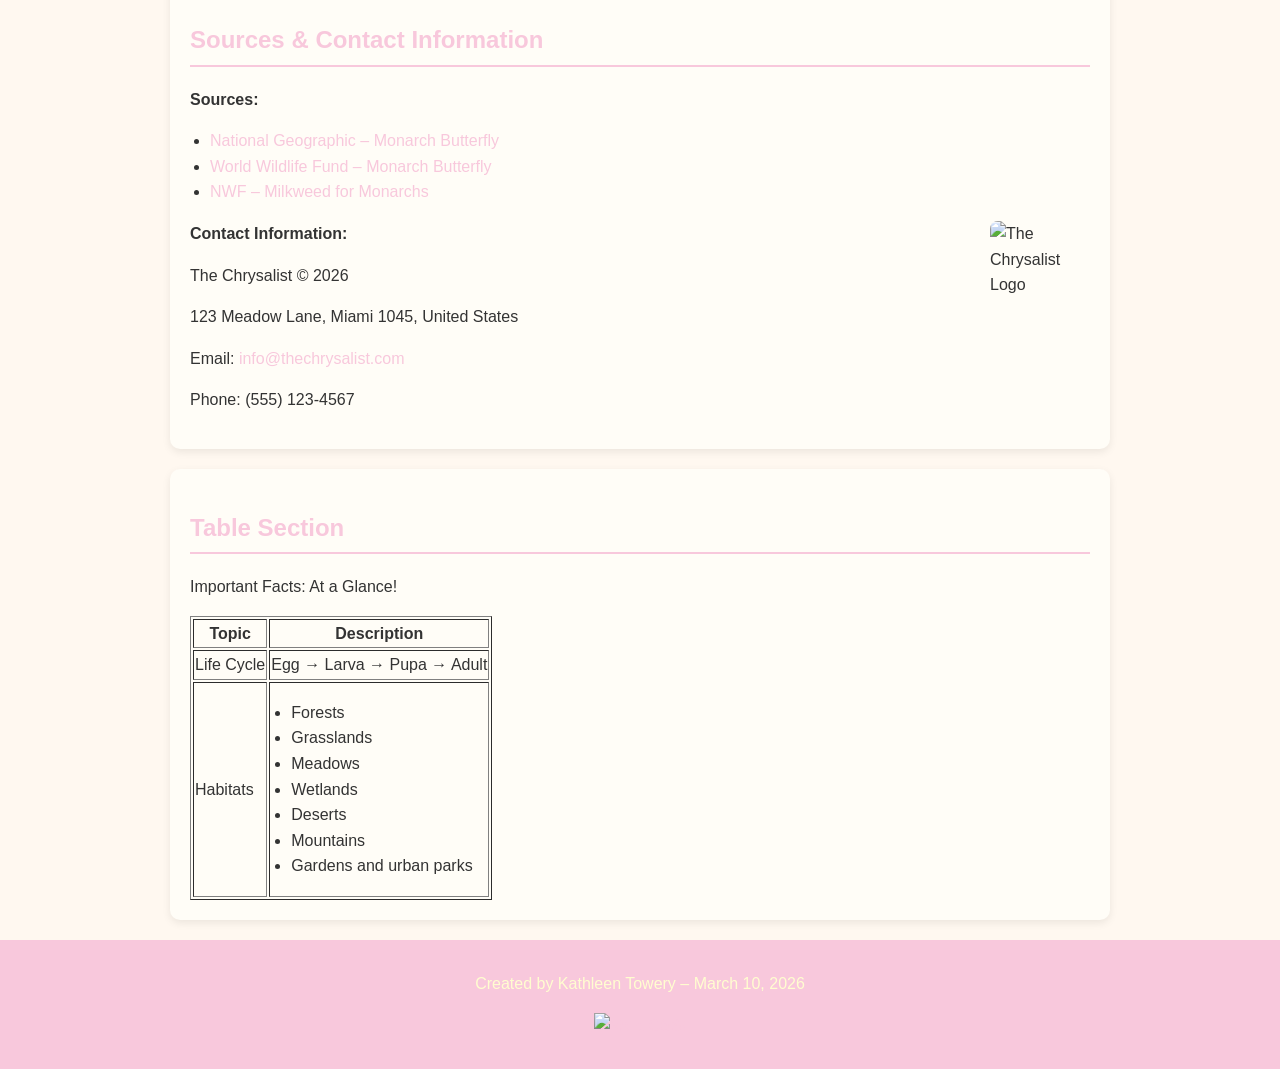
==== commit f15f3459: "index.html" ====
--- a/index.html
+++ b/index.html
@@ -13,7 +13,7 @@
 
     <!-- Header -->
     <header>
-         <img src="https://plus.unsplash.com/premium_photo-1670455444218-1d0a7ca63efa?q=80&w=1587&auto=format&fit=crop&ixlib=rb-4.1.0&ixid=M3wxMjA3fDB8MHxwaG90by1wYWdlfHx8fGVufDB8fHx8fA%3D%3D" class="logo">
+         <img src="https://plus.unsplash.com/premium_photo-1670455444218-1d0a7ca63efa?q=80&w=1587&auto=format&fit=crop&ixlib=rb-4.1.0&ixid=M3wxMjA3fDB8MHxwaG90by1wYWdlfHx8fGVufDB8fHx8fA%3D%3D" class="logo" alt="Butterfly logo for The Chrysalist">
         <h1>The Chrysalist</h1>
         <p>Exploring the Fascinating World of Butterflies</p>
     </header>
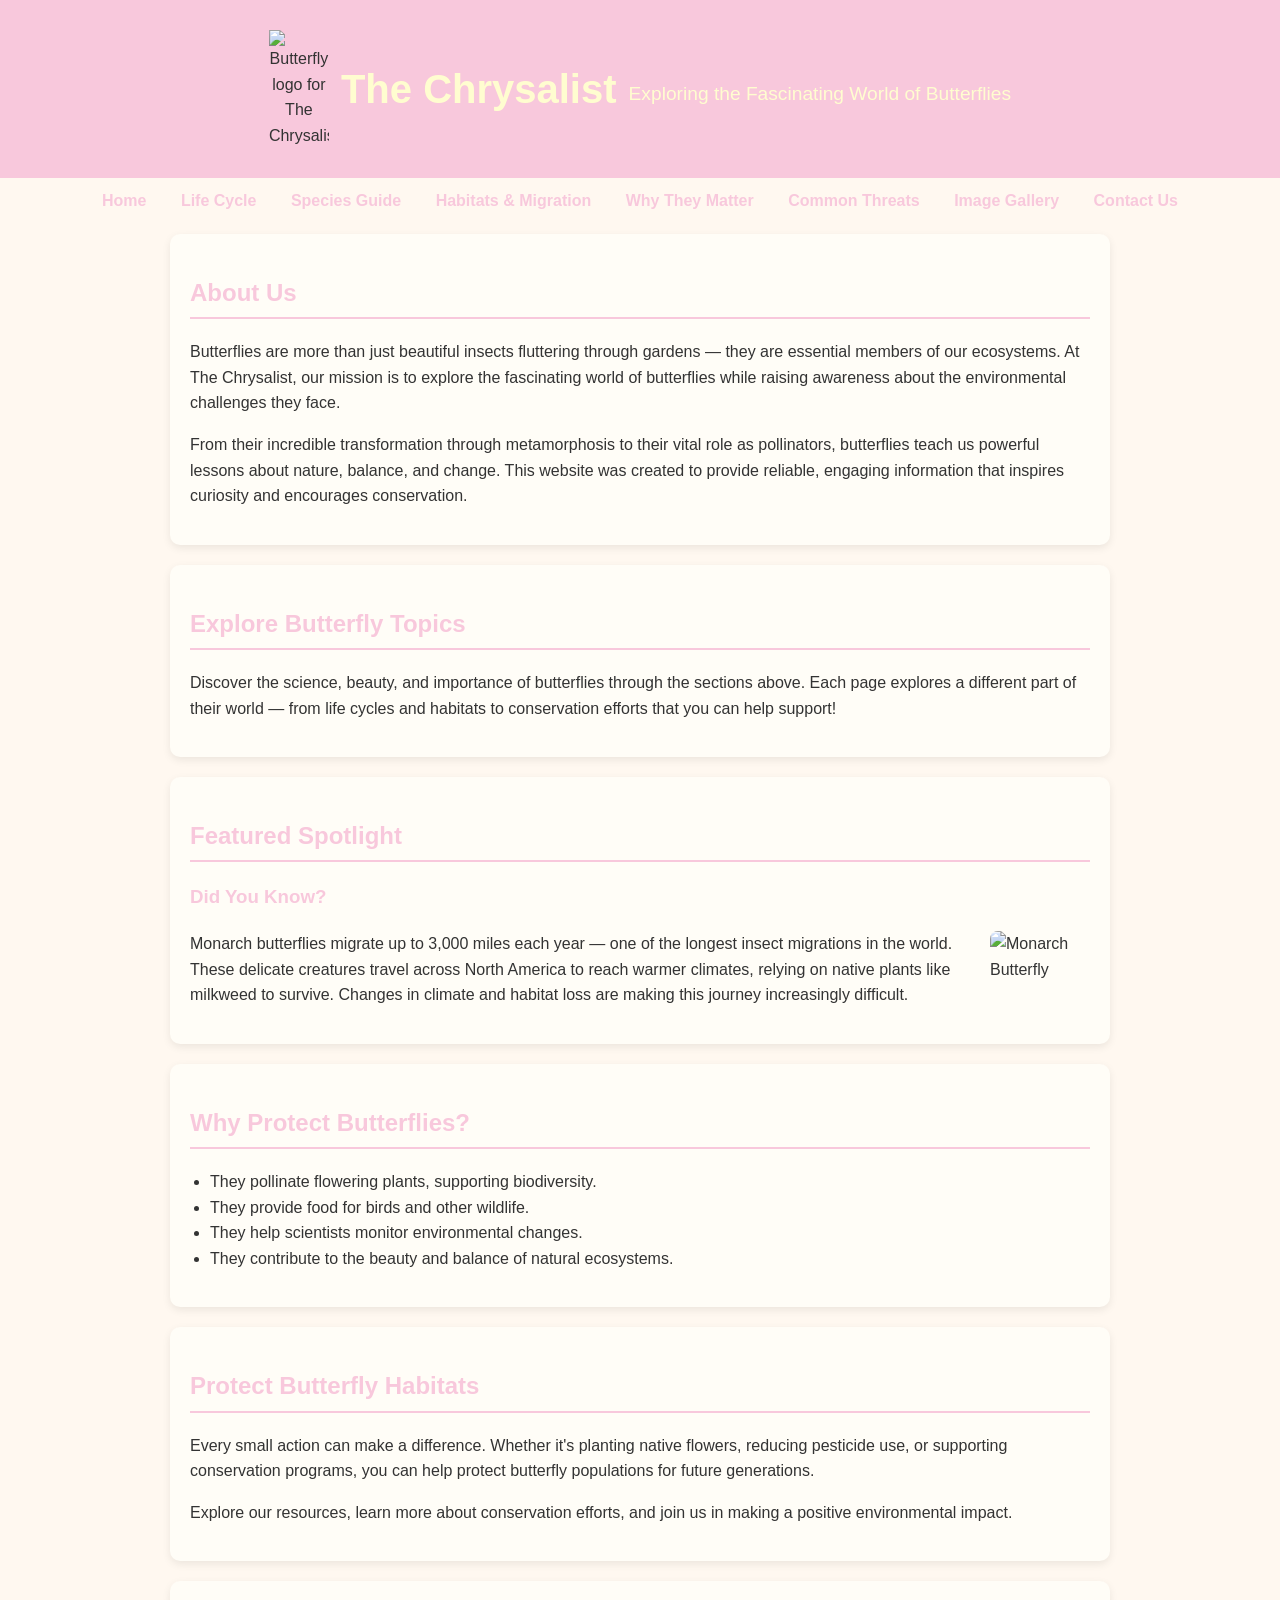
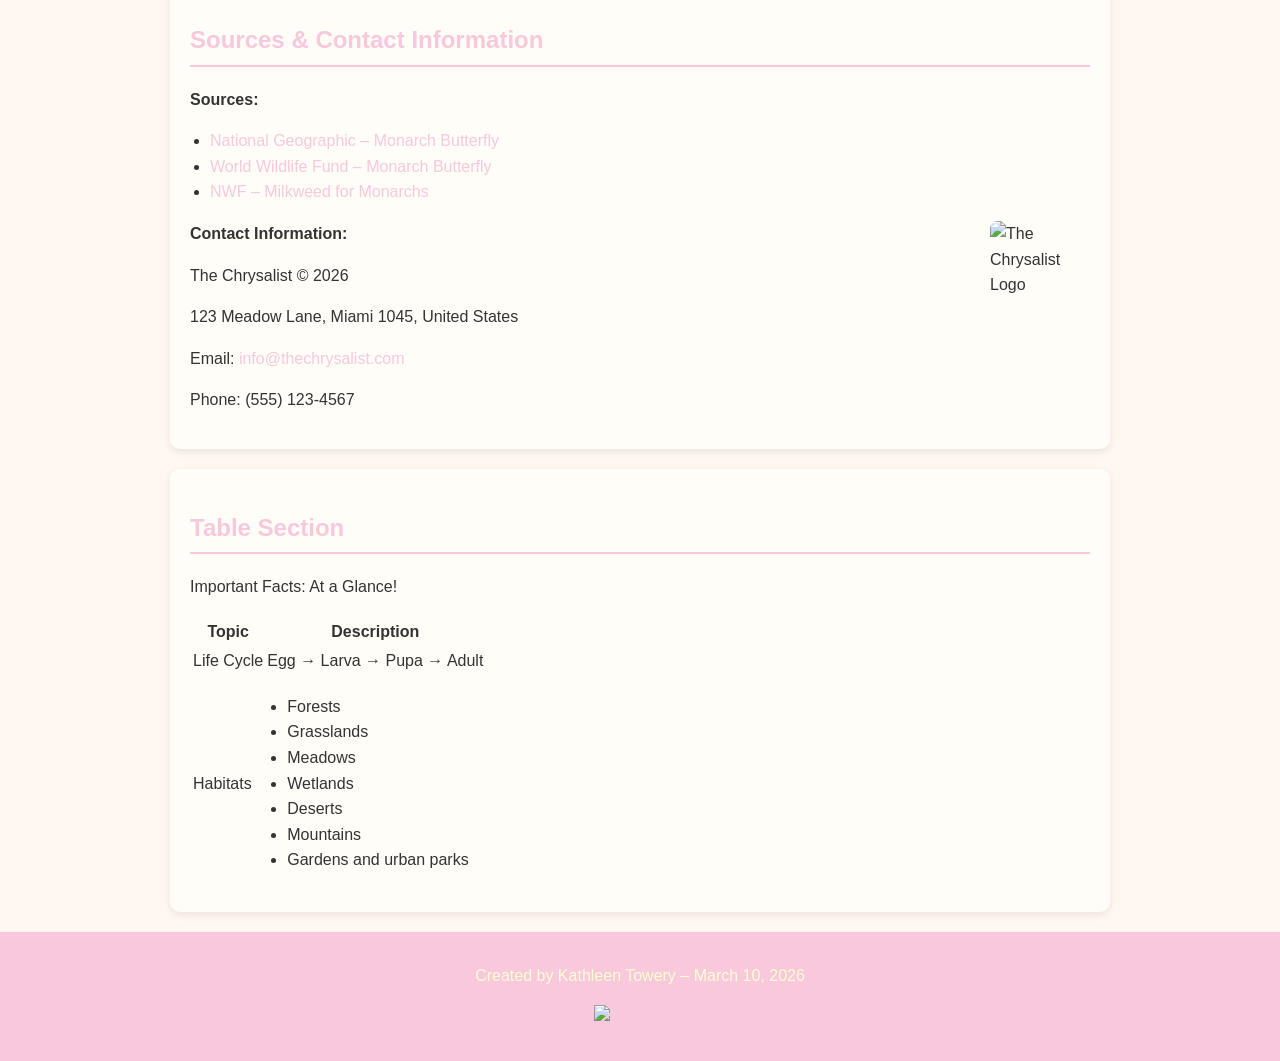
==== commit 758fc028: "index.html" ====
--- a/index.html
+++ b/index.html
@@ -90,33 +90,38 @@
         <p>Phone: (555) 123-4567</p>
     </section>
 
-    <!-- Table Placeholder -->
-    <section id="table">
-        <h2> Table Section</h2>
-        <p>Important Facts: At a Glance!</p>
-        <table border="1">
-            <tr>
-                <th>Topic</th>
-                <th>Description</th>
-            </tr>
-            <tr>
-                <td>Life Cycle</td>
-                <td>Egg &rarr; Larva &rarr; Pupa &rarr; Adult</td>
-            </tr>
-            <tr>
-                <td>Habitats</td>
-                <td><ul>
-  <li>Forests</li>
-  <li>Grasslands</li>
-  <li>Meadows</li>
-  <li>Wetlands</li>
-  <li>Deserts</li>
-  <li>Mountains</li>
-  <li>Gardens and urban parks</li>
-</ul></td>
-            </tr>
-        </table>
-    </section>
+    <!-- Table Section -->
+<section id="table">
+    <h2>Table Section</h2>
+    <p>Important Facts: At a Glance!</p>
+
+    <table>
+        <tr>
+            <th>Topic</th>
+            <th>Description</th>
+        </tr>
+
+        <tr>
+            <td>Life Cycle</td>
+            <td>Egg → Larva → Pupa → Adult</td>
+        </tr>
+
+        <tr>
+            <td>Habitats</td>
+            <td>
+                <ul>
+                    <li>Forests</li>
+                    <li>Grasslands</li>
+                    <li>Meadows</li>
+                    <li>Wetlands</li>
+                    <li>Deserts</li>
+                    <li>Mountains</li>
+                    <li>Gardens and urban parks</li>
+                </ul>
+            </td>
+        </tr>
+    </table>
+</section>
 
     <!-- Footer -->
     <footer>
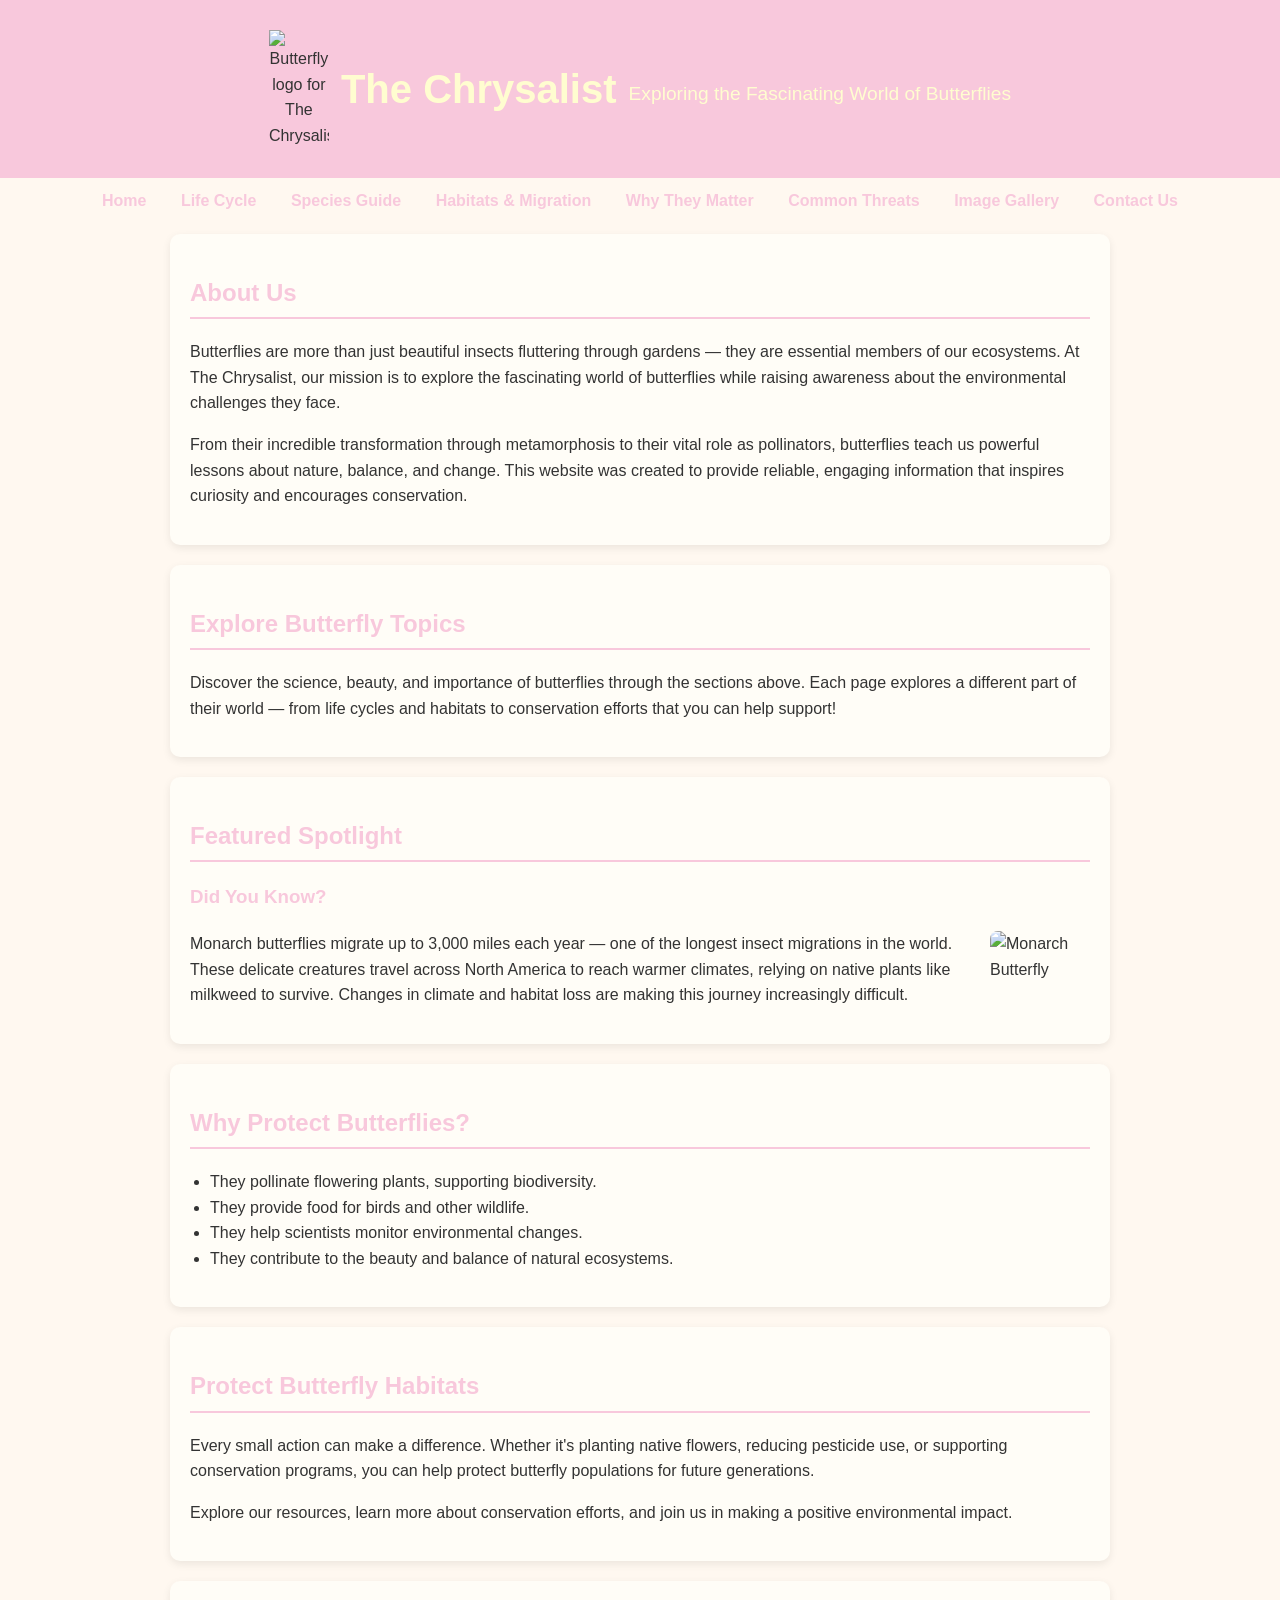
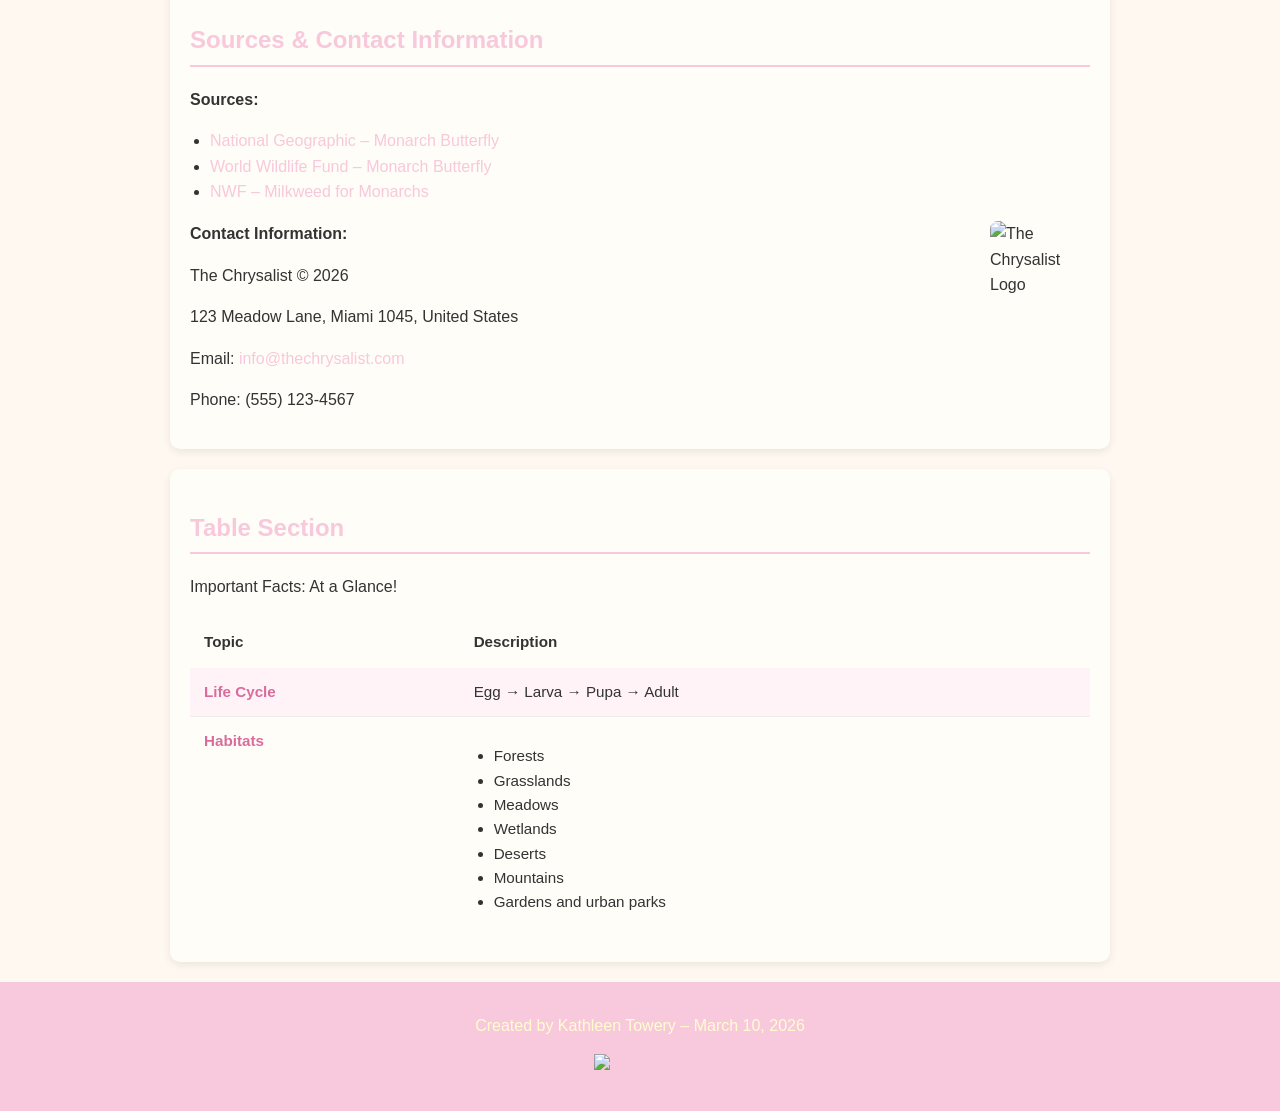
==== commit c5faf427: "index.html" ====
--- a/index.html
+++ b/index.html
@@ -90,12 +90,12 @@
         <p>Phone: (555) 123-4567</p>
     </section>
 
-    <!-- Table Section -->
+   <!-- Table Placeholder -->
 <section id="table">
     <h2>Table Section</h2>
     <p>Important Facts: At a Glance!</p>
 
-    <table>
+    <table class="life-cycle-table">
         <tr>
             <th>Topic</th>
             <th>Description</th>
